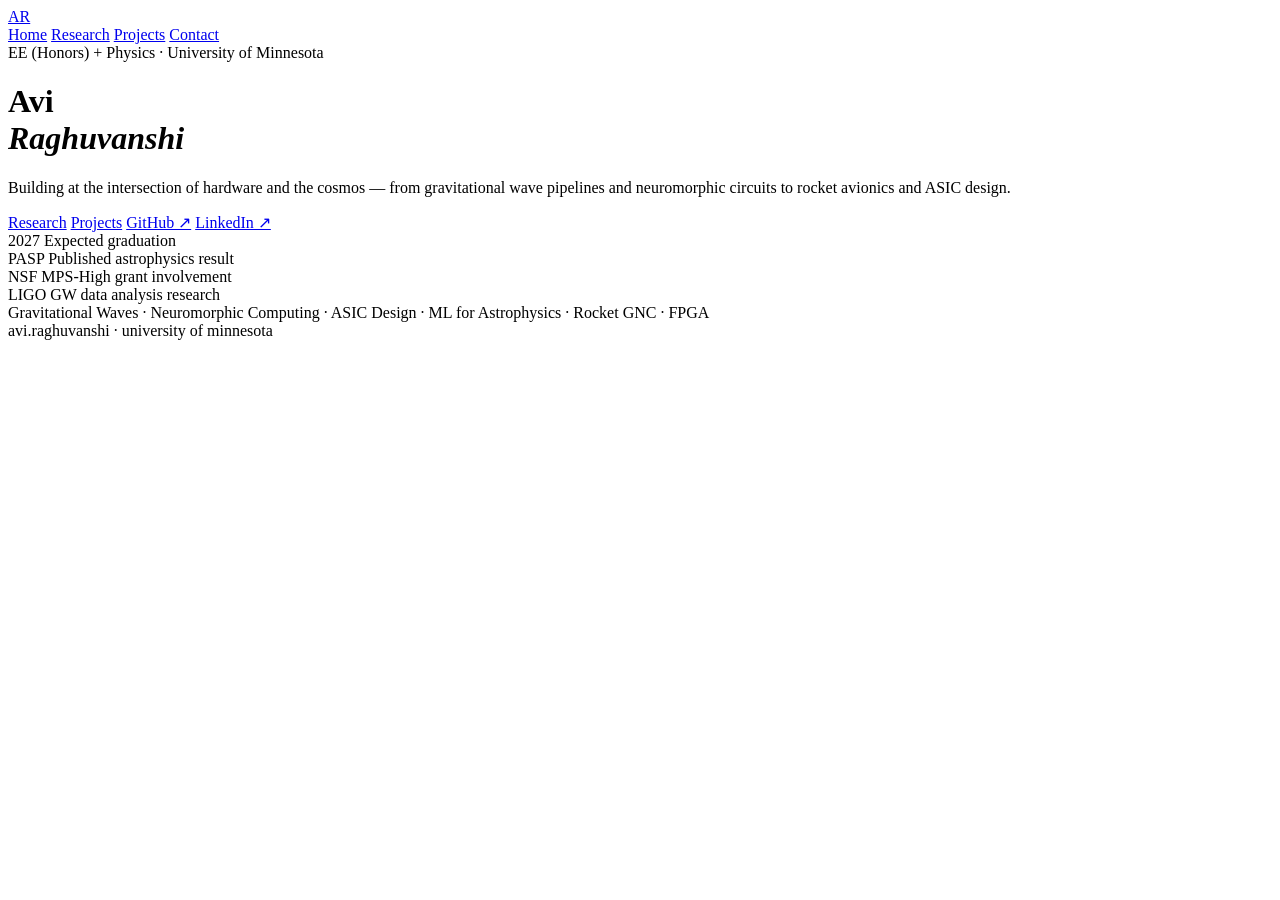
==== index.html @ d7e3c87a "Add initial HTML structure for personal website" ====
<!DOCTYPE html>
<html lang="en">
<head>
  <meta charset="UTF-8" />
  <meta name="viewport" content="width=device-width, initial-scale=1.0" />
  <title>Avi Raghuvanshi</title>
  <link rel="preconnect" href="https://fonts.googleapis.com" />
  <link href="https://fonts.googleapis.com/css2?family=IBM+Plex+Mono:ital,wght@0,300;0,400;0,600;1,300&family=Fraunces:ital,opsz,wght@0,9..144,300;0,9..144,600;1,9..144,300&display=swap" rel="stylesheet" />
  <link rel="stylesheet" href="style.css" />
</head>
<body>
  <nav>
    <a href="index.html" class="nav-logo">AR</a>
    <div class="nav-links">
      <a href="index.html" class="active">Home</a>
      <a href="research.html">Research</a>
      <a href="projects.html">Projects</a>
      <a href="contact.html">Contact</a>
    </div>
  </nav>

  <main class="hero-page">
    <div class="hero-grid">
      <div class="hero-text">
        <div class="tag">EE (Honors) + Physics · University of Minnesota</div>
        <h1>Avi<br /><em>Raghuvanshi</em></h1>
        <p class="hero-desc">
          Building at the intersection of hardware and the cosmos — from gravitational wave pipelines
          and neuromorphic circuits to rocket avionics and ASIC design.
        </p>
        <div class="hero-links">
          <a href="research.html" class="btn-primary">Research</a>
          <a href="projects.html" class="btn-secondary">Projects</a>
          <a href="https://github.com/raghuavy" target="_blank" class="btn-ghost">GitHub ↗</a>
          <a href="https://www.linkedin.com/in/raghuavy/" target="_blank" class="btn-ghost">LinkedIn ↗</a>
        </div>
      </div>
      <div class="hero-aside">
        <div class="stat-card">
          <span class="stat-num">2027</span>
          <span class="stat-label">Expected graduation</span>
        </div>
        <div class="stat-card">
          <span class="stat-num">PASP</span>
          <span class="stat-label">Published astrophysics result</span>
        </div>
        <div class="stat-card">
          <span class="stat-num">NSF</span>
          <span class="stat-label">MPS-High grant involvement</span>
        </div>
        <div class="stat-card">
          <span class="stat-num">LIGO</span>
          <span class="stat-label">GW data analysis research</span>
        </div>
      </div>
    </div>

    <div class="interest-strip">
      <span>Gravitational Waves</span>
      <span class="dot">·</span>
      <span>Neuromorphic Computing</span>
      <span class="dot">·</span>
      <span>ASIC Design</span>
      <span class="dot">·</span>
      <span>ML for Astrophysics</span>
      <span class="dot">·</span>
      <span>Rocket GNC</span>
      <span class="dot">·</span>
      <span>FPGA</span>
    </div>
  </main>

  <footer>
    <span class="mono">avi.raghuvanshi · university of minnesota</span>
  </footer>
</body>
</html>
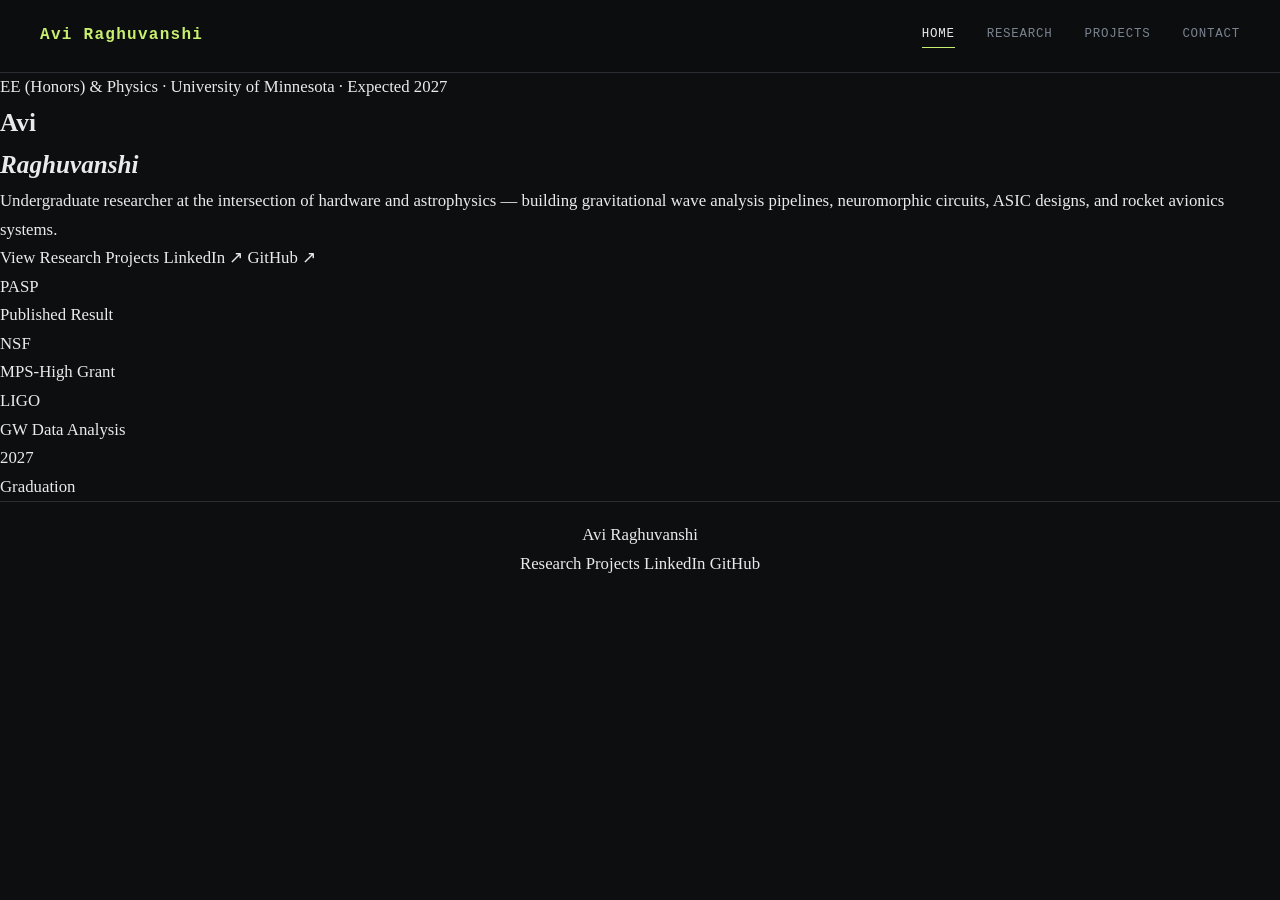
==== commit d794dcff: "Revise index.html layout and content Updated the HTML structure and content, including navigation an" ====
--- a/index.html
+++ b/index.html
@@ -5,12 +5,13 @@
   <meta name="viewport" content="width=device-width, initial-scale=1.0" />
   <title>Avi Raghuvanshi</title>
   <link rel="preconnect" href="https://fonts.googleapis.com" />
-  <link href="https://fonts.googleapis.com/css2?family=IBM+Plex+Mono:ital,wght@0,300;0,400;0,600;1,300&family=Fraunces:ital,opsz,wght@0,9..144,300;0,9..144,600;1,9..144,300&display=swap" rel="stylesheet" />
+  <link href="https://fonts.googleapis.com/css2?family=Cormorant+Garamond:ital,wght@0,300;0,400;0,600;1,300;1,400&family=DM+Sans:wght@300;400;500&family=DM+Mono:wght@300;400&display=swap" rel="stylesheet" />
   <link rel="stylesheet" href="style.css" />
 </head>
 <body>
+
   <nav>
-    <a href="index.html" class="nav-logo">AR</a>
+    <a href="index.html" class="nav-logo">Avi Raghuvanshi</a>
     <div class="nav-links">
       <a href="index.html" class="active">Home</a>
       <a href="research.html">Research</a>
@@ -19,59 +20,59 @@
     </div>
   </nav>
 
-  <main class="hero-page">
-    <div class="hero-grid">
-      <div class="hero-text">
-        <div class="tag">EE (Honors) + Physics · University of Minnesota</div>
-        <h1>Avi<br /><em>Raghuvanshi</em></h1>
-        <p class="hero-desc">
-          Building at the intersection of hardware and the cosmos — from gravitational wave pipelines
-          and neuromorphic circuits to rocket avionics and ASIC design.
-        </p>
-        <div class="hero-links">
-          <a href="research.html" class="btn-primary">Research</a>
-          <a href="projects.html" class="btn-secondary">Projects</a>
-          <a href="https://github.com/raghuavy" target="_blank" class="btn-ghost">GitHub ↗</a>
-          <a href="https://www.linkedin.com/in/raghuavy/" target="_blank" class="btn-ghost">LinkedIn ↗</a>
+  <main>
+    <section class="hero">
+
+      <div class="hero-eyebrow fade-up fd1">
+        EE (Honors) &amp; Physics · University of Minnesota · Expected 2027
+      </div>
+
+      <h1 class="fade-up fd2">Avi<br /><em>Raghuvanshi</em></h1>
+
+      <p class="hero-bio fade-up fd3">
+        Undergraduate researcher at the intersection of hardware and astrophysics —
+        building gravitational wave analysis pipelines, neuromorphic circuits,
+        ASIC designs, and rocket avionics systems.
+      </p>
+
+      <div class="hero-actions fade-up fd4">
+        <a href="research.html" class="btn btn-navy">View Research</a>
+        <a href="projects.html" class="btn btn-outline">Projects</a>
+        <a href="https://www.linkedin.com/in/raghuavy/" target="_blank" class="btn btn-text">LinkedIn ↗</a>
+        <a href="https://github.com/raghuavy" target="_blank" class="btn btn-text">GitHub ↗</a>
+      </div>
+
+      <div class="hero-highlights fade-up fd5">
+        <div class="hl-item">
+          <div class="hl-value">PASP</div>
+          <div class="hl-label">Published Result</div>
+        </div>
+        <div class="hl-item">
+          <div class="hl-value">NSF</div>
+          <div class="hl-label">MPS-High Grant</div>
+        </div>
+        <div class="hl-item">
+          <div class="hl-value">LIGO</div>
+          <div class="hl-label">GW Data Analysis</div>
+        </div>
+        <div class="hl-item">
+          <div class="hl-value">2027</div>
+          <div class="hl-label">Graduation</div>
         </div>
       </div>
-      <div class="hero-aside">
-        <div class="stat-card">
-          <span class="stat-num">2027</span>
-          <span class="stat-label">Expected graduation</span>
-        </div>
-        <div class="stat-card">
-          <span class="stat-num">PASP</span>
-          <span class="stat-label">Published astrophysics result</span>
-        </div>
-        <div class="stat-card">
-          <span class="stat-num">NSF</span>
-          <span class="stat-label">MPS-High grant involvement</span>
-        </div>
-        <div class="stat-card">
-          <span class="stat-num">LIGO</span>
-          <span class="stat-label">GW data analysis research</span>
-        </div>
-      </div>
-    </div>
 
-    <div class="interest-strip">
-      <span>Gravitational Waves</span>
-      <span class="dot">·</span>
-      <span>Neuromorphic Computing</span>
-      <span class="dot">·</span>
-      <span>ASIC Design</span>
-      <span class="dot">·</span>
-      <span>ML for Astrophysics</span>
-      <span class="dot">·</span>
-      <span>Rocket GNC</span>
-      <span class="dot">·</span>
-      <span>FPGA</span>
-    </div>
+    </section>
   </main>
 
   <footer>
-    <span class="mono">avi.raghuvanshi · university of minnesota</span>
+    <span class="footer-name">Avi Raghuvanshi</span>
+    <div class="footer-links">
+      <a href="research.html">Research</a>
+      <a href="projects.html">Projects</a>
+      <a href="https://www.linkedin.com/in/raghuavy/" target="_blank">LinkedIn</a>
+      <a href="https://github.com/raghuavy" target="_blank">GitHub</a>
+    </div>
   </footer>
+
 </body>
 </html>
--- a/style.css
+++ b/style.css
@@ -0,0 +1,438 @@
+/* ─── Tokens ──────────────────────────────────────────────── */
+:root {
+  --bg:        #0d0e0f;
+  --bg2:       #141618;
+  --bg3:       #1c1f22;
+  --border:    #2a2e33;
+  --accent:    #c8f06e;  /* electric lime */
+  --accent2:   #5fc8e8;  /* cool cyan */
+  --text:      #e8eaed;
+  --text-dim:  #7a8390;
+  --font-body: 'Fraunces', Georgia, serif;
+  --font-mono: 'IBM Plex Mono', 'Courier New', monospace;
+}
+
+/* ─── Reset ───────────────────────────────────────────────── */
+*, *::before, *::after { box-sizing: border-box; margin: 0; padding: 0; }
+html { scroll-behavior: smooth; }
+body {
+  background: var(--bg);
+  color: var(--text);
+  font-family: var(--font-body);
+  font-size: 1.05rem;
+  line-height: 1.7;
+  min-height: 100vh;
+  display: flex;
+  flex-direction: column;
+}
+a { color: inherit; text-decoration: none; }
+code {
+  font-family: var(--font-mono);
+  font-size: 0.85em;
+  color: var(--accent2);
+  background: var(--bg3);
+  padding: 0.1em 0.4em;
+  border-radius: 3px;
+}
+
+/* ─── Nav ─────────────────────────────────────────────────── */
+nav {
+  display: flex;
+  align-items: center;
+  justify-content: space-between;
+  padding: 1.4rem 2.5rem;
+  border-bottom: 1px solid var(--border);
+  position: sticky;
+  top: 0;
+  background: rgba(13,14,15,0.92);
+  backdrop-filter: blur(10px);
+  z-index: 100;
+}
+.nav-logo {
+  font-family: var(--font-mono);
+  font-size: 1rem;
+  font-weight: 600;
+  color: var(--accent);
+  letter-spacing: 0.08em;
+}
+.nav-links {
+  display: flex;
+  gap: 2rem;
+}
+.nav-links a {
+  font-family: var(--font-mono);
+  font-size: 0.78rem;
+  letter-spacing: 0.06em;
+  color: var(--text-dim);
+  transition: color 0.2s;
+  text-transform: uppercase;
+}
+.nav-links a:hover,
+.nav-links a.active {
+  color: var(--text);
+}
+.nav-links a.active {
+  border-bottom: 1.5px solid var(--accent);
+  padding-bottom: 2px;
+}
+
+/* ─── Hero ────────────────────────────────────────────────── */
+.hero-page {
+  flex: 1;
+  padding: 5rem 2.5rem 3rem;
+  max-width: 1100px;
+  margin: 0 auto;
+  width: 100%;
+}
+.hero-grid {
+  display: grid;
+  grid-template-columns: 1fr 280px;
+  gap: 4rem;
+  align-items: start;
+}
+.tag {
+  font-family: var(--font-mono);
+  font-size: 0.72rem;
+  letter-spacing: 0.1em;
+  text-transform: uppercase;
+  color: var(--accent);
+  margin-bottom: 1.2rem;
+}
+.hero-text h1 {
+  font-family: var(--font-body);
+  font-size: clamp(3.5rem, 7vw, 5.5rem);
+  font-weight: 300;
+  line-height: 1.0;
+  letter-spacing: -0.02em;
+  margin-bottom: 1.4rem;
+  color: var(--text);
+}
+.hero-text h1 em {
+  font-style: italic;
+  font-weight: 300;
+  color: var(--accent);
+}
+.hero-desc {
+  font-size: 1.1rem;
+  color: var(--text-dim);
+  max-width: 520px;
+  margin-bottom: 2.2rem;
+  font-weight: 300;
+  line-height: 1.75;
+}
+.hero-links {
+  display: flex;
+  gap: 0.8rem;
+  flex-wrap: wrap;
+}
+.btn-primary {
+  padding: 0.65rem 1.5rem;
+  background: var(--accent);
+  color: var(--bg);
+  font-family: var(--font-mono);
+  font-size: 0.78rem;
+  font-weight: 600;
+  letter-spacing: 0.08em;
+  text-transform: uppercase;
+  border-radius: 2px;
+  transition: opacity 0.2s;
+}
+.btn-primary:hover { opacity: 0.85; }
+.btn-secondary {
+  padding: 0.65rem 1.5rem;
+  border: 1px solid var(--border);
+  color: var(--text);
+  font-family: var(--font-mono);
+  font-size: 0.78rem;
+  letter-spacing: 0.08em;
+  text-transform: uppercase;
+  border-radius: 2px;
+  transition: border-color 0.2s, color 0.2s;
+}
+.btn-secondary:hover { border-color: var(--text-dim); }
+.btn-ghost {
+  padding: 0.65rem 1.2rem;
+  color: var(--text-dim);
+  font-family: var(--font-mono);
+  font-size: 0.78rem;
+  letter-spacing: 0.06em;
+  transition: color 0.2s;
+}
+.btn-ghost:hover { color: var(--text); }
+
+/* Stat cards */
+.hero-aside {
+  display: flex;
+  flex-direction: column;
+  gap: 0.75rem;
+  padding-top: 1.5rem;
+}
+.stat-card {
+  background: var(--bg2);
+  border: 1px solid var(--border);
+  border-radius: 4px;
+  padding: 1rem 1.2rem;
+  display: flex;
+  flex-direction: column;
+  gap: 0.2rem;
+}
+.stat-num {
+  font-family: var(--font-mono);
+  font-size: 1.1rem;
+  font-weight: 600;
+  color: var(--accent2);
+}
+.stat-label {
+  font-family: var(--font-mono);
+  font-size: 0.68rem;
+  color: var(--text-dim);
+  letter-spacing: 0.05em;
+}
+
+/* Interest strip */
+.interest-strip {
+  margin-top: 4rem;
+  padding-top: 2rem;
+  border-top: 1px solid var(--border);
+  display: flex;
+  flex-wrap: wrap;
+  gap: 0.6rem 0;
+  align-items: center;
+  font-family: var(--font-mono);
+  font-size: 0.75rem;
+  color: var(--text-dim);
+  letter-spacing: 0.04em;
+}
+.interest-strip span { padding: 0 0.5rem; }
+.dot { color: var(--border); }
+
+/* ─── Content pages ───────────────────────────────────────── */
+.content-page {
+  flex: 1;
+  max-width: 900px;
+  margin: 0 auto;
+  width: 100%;
+  padding: 4rem 2.5rem 3rem;
+}
+.page-header {
+  margin-bottom: 3rem;
+}
+.page-header h1 {
+  font-size: clamp(2.5rem, 5vw, 3.8rem);
+  font-weight: 300;
+  line-height: 1.1;
+  letter-spacing: -0.02em;
+}
+.page-header h1 em {
+  font-style: italic;
+  color: var(--accent);
+}
+
+/* ─── Research cards ──────────────────────────────────────── */
+.research-section {
+  display: flex;
+  flex-direction: column;
+  gap: 1.5rem;
+}
+.research-card {
+  background: var(--bg2);
+  border: 1px solid var(--border);
+  border-radius: 6px;
+  padding: 1.8rem 2rem;
+  transition: border-color 0.25s;
+}
+.research-card:hover { border-color: var(--accent2); }
+.research-card.featured {
+  border-left: 3px solid var(--accent);
+}
+.rc-meta {
+  display: flex;
+  align-items: center;
+  gap: 1rem;
+  margin-bottom: 0.8rem;
+  flex-wrap: wrap;
+}
+.rc-tag {
+  font-family: var(--font-mono);
+  font-size: 0.68rem;
+  letter-spacing: 0.08em;
+  text-transform: uppercase;
+  color: var(--accent);
+  background: rgba(200, 240, 110, 0.07);
+  padding: 0.2em 0.6em;
+  border-radius: 2px;
+}
+.rc-advisor {
+  font-family: var(--font-mono);
+  font-size: 0.7rem;
+  color: var(--text-dim);
+}
+.research-card h2 {
+  font-size: 1.3rem;
+  font-weight: 300;
+  margin-bottom: 0.8rem;
+  letter-spacing: -0.01em;
+}
+.research-card p {
+  color: var(--text-dim);
+  font-size: 0.95rem;
+  line-height: 1.75;
+  margin-bottom: 0.6rem;
+}
+.research-card p em { color: var(--text); font-style: italic; }
+.rc-tags {
+  display: flex;
+  flex-wrap: wrap;
+  gap: 0.4rem;
+  margin-top: 1rem;
+}
+.rc-tags span {
+  font-family: var(--font-mono);
+  font-size: 0.65rem;
+  color: var(--accent2);
+  background: rgba(95, 200, 232, 0.08);
+  padding: 0.2em 0.7em;
+  border-radius: 2px;
+  letter-spacing: 0.04em;
+}
+
+/* ─── Projects grid ───────────────────────────────────────── */
+.projects-grid {
+  display: grid;
+  grid-template-columns: 1fr 1fr;
+  gap: 1.2rem;
+}
+.project-card {
+  background: var(--bg2);
+  border: 1px solid var(--border);
+  border-radius: 6px;
+  padding: 1.6rem 1.8rem;
+  transition: border-color 0.25s;
+}
+.project-card:hover { border-color: var(--accent); }
+.project-card.wide { grid-column: 1 / -1; }
+.pc-category {
+  font-family: var(--font-mono);
+  font-size: 0.67rem;
+  letter-spacing: 0.1em;
+  text-transform: uppercase;
+  color: var(--accent2);
+  margin-bottom: 0.6rem;
+}
+.project-card h2 {
+  font-size: 1.2rem;
+  font-weight: 300;
+  margin-bottom: 0.75rem;
+}
+.project-card p {
+  font-size: 0.92rem;
+  color: var(--text-dim);
+  line-height: 1.75;
+  margin-bottom: 0.6rem;
+}
+.pc-tags {
+  display: flex;
+  flex-wrap: wrap;
+  gap: 0.4rem;
+  margin-top: 0.9rem;
+}
+.pc-tags span {
+  font-family: var(--font-mono);
+  font-size: 0.63rem;
+  color: var(--text-dim);
+  background: var(--bg3);
+  padding: 0.2em 0.65em;
+  border-radius: 2px;
+  border: 1px solid var(--border);
+  letter-spacing: 0.03em;
+}
+
+/* ─── Contact ─────────────────────────────────────────────── */
+.contact-grid {
+  display: grid;
+  grid-template-columns: 1fr 1fr;
+  gap: 3rem;
+  align-items: start;
+}
+.contact-text p {
+  color: var(--text-dim);
+  font-size: 1rem;
+  margin-bottom: 2rem;
+  line-height: 1.8;
+}
+.contact-links {
+  display: flex;
+  flex-direction: column;
+  gap: 0.1rem;
+}
+.contact-item {
+  display: flex;
+  flex-direction: column;
+  padding: 0.9rem 0;
+  border-bottom: 1px solid var(--border);
+  transition: color 0.2s;
+}
+a.contact-item:hover .ci-val { color: var(--accent); }
+.ci-label {
+  font-family: var(--font-mono);
+  font-size: 0.65rem;
+  text-transform: uppercase;
+  letter-spacing: 0.1em;
+  color: var(--text-dim);
+  margin-bottom: 0.15rem;
+}
+.ci-val {
+  font-size: 0.92rem;
+  color: var(--text);
+  transition: color 0.2s;
+}
+.affiliations {
+  background: var(--bg2);
+  border: 1px solid var(--border);
+  border-radius: 6px;
+  padding: 1.6rem 1.8rem;
+}
+.aff-header {
+  font-size: 0.68rem;
+  text-transform: uppercase;
+  letter-spacing: 0.1em;
+  color: var(--accent);
+  margin-bottom: 1.2rem;
+}
+.aff-list { display: flex; flex-direction: column; gap: 1rem; }
+.aff-item { display: flex; flex-direction: column; gap: 0.15rem; }
+.aff-role {
+  font-family: var(--font-mono);
+  font-size: 0.67rem;
+  text-transform: uppercase;
+  letter-spacing: 0.07em;
+  color: var(--accent2);
+}
+.aff-place { font-size: 0.88rem; color: var(--text-dim); }
+
+/* ─── Footer ──────────────────────────────────────────────── */
+footer {
+  border-top: 1px solid var(--border);
+  padding: 1.2rem 2.5rem;
+  text-align: center;
+}
+footer .mono {
+  font-family: var(--font-mono);
+  font-size: 0.68rem;
+  color: var(--text-dim);
+  letter-spacing: 0.06em;
+  text-transform: lowercase;
+}
+
+/* ─── Responsive ──────────────────────────────────────────── */
+@media (max-width: 700px) {
+  nav { padding: 1rem 1.2rem; }
+  .nav-links { gap: 1rem; }
+  .hero-page, .content-page { padding: 2.5rem 1.2rem 2rem; }
+  .hero-grid { grid-template-columns: 1fr; gap: 2rem; }
+  .hero-aside { flex-direction: row; flex-wrap: wrap; }
+  .stat-card { flex: 1 1 140px; }
+  .projects-grid { grid-template-columns: 1fr; }
+  .project-card.wide { grid-column: auto; }
+  .contact-grid { grid-template-columns: 1fr; gap: 2rem; }
+}
